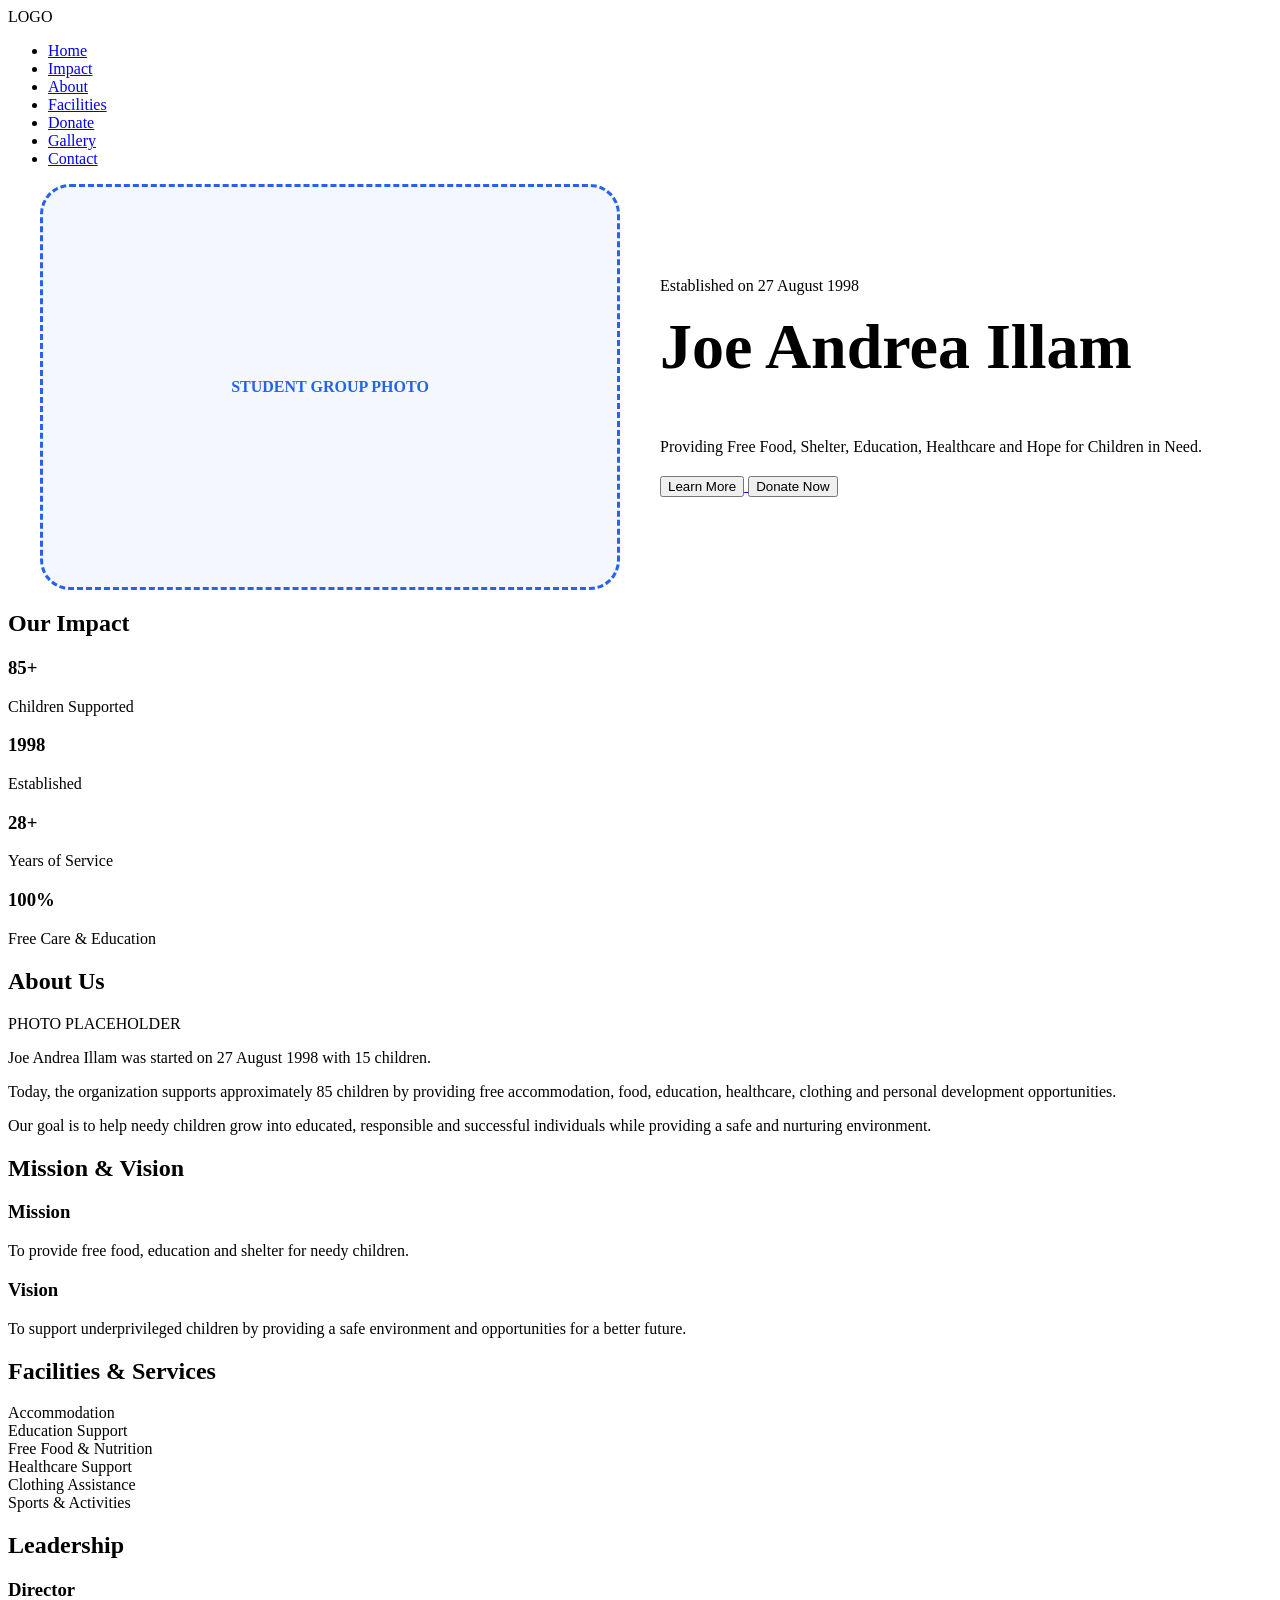
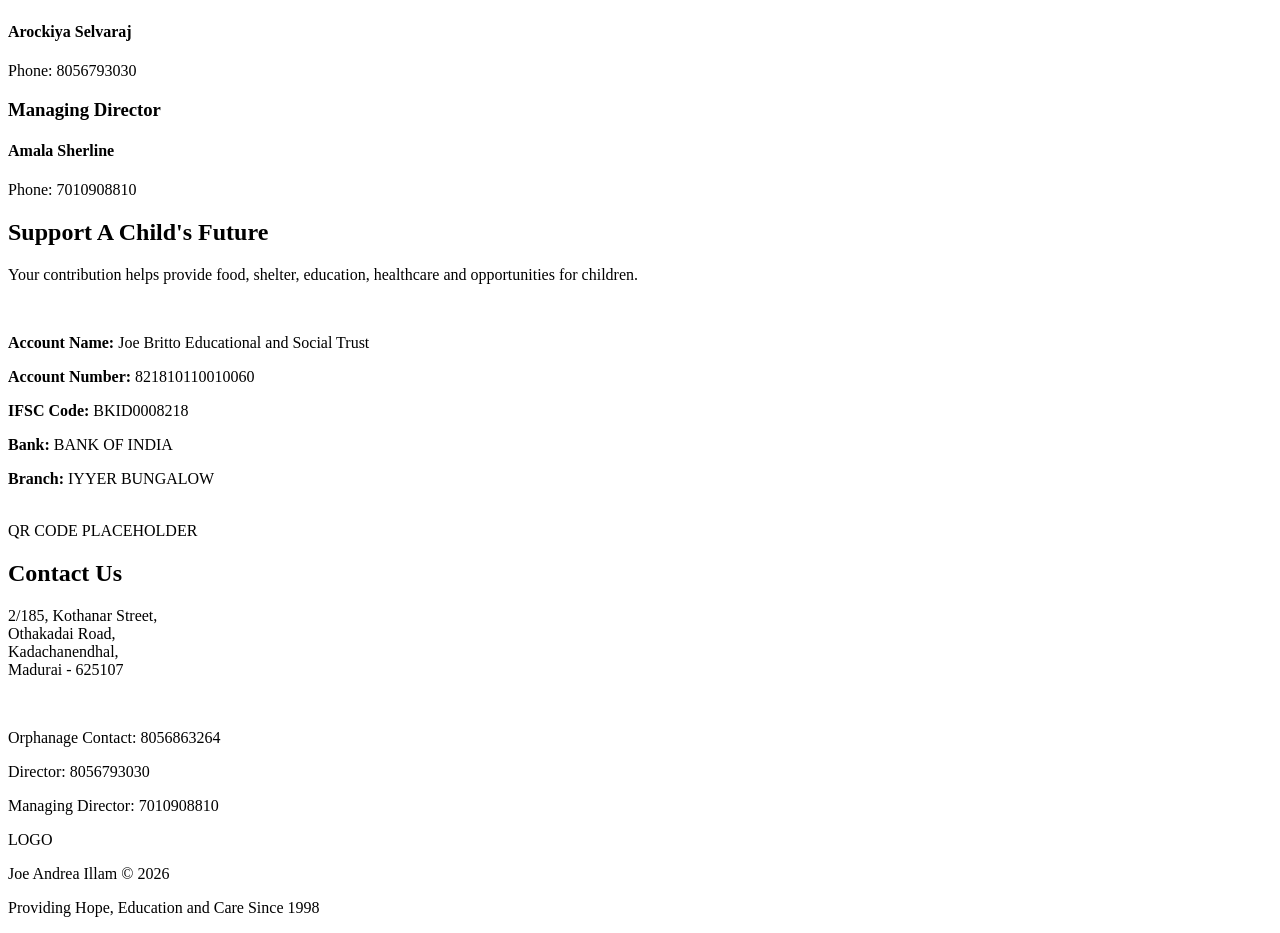
==== html_files/index.html @ fd507e25 "Rename index.html to html_files/index.html" ====
<!DOCTYPE html>
<html lang="en">
<head>
    <meta charset="UTF-8">
    <meta name="viewport" content="width=device-width, initial-scale=1.0">
    <title>Joe Andrea Illam | Providing Hope Since 1998</title>
    <meta name="description" content="Joe Andrea Illam provides free food, shelter, education, healthcare, and support for children in need since 1998.">
    <link rel="stylesheet" href="style.css">
</head>
<body>

    <nav class="navbar">
        <div class="logo-box">
            LOGO
        </div>
        <ul class="nav-links">
            <li><a href="#home">Home</a></li>
            <li><a href="#impact">Impact</a></li>
            <li><a href="#about">About</a></li>
            <li><a href="#facilities">Facilities</a></li>
            <li><a href="#donate">Donate</a></li>
            <li><a href="pages/gallery.html">Gallery</a></li>
            <li><a href="#contact">Contact</a></li>
        </ul>
    </nav>

    <section id="home" class="hero">
        <div class="hero-glow"></div>
        
        <div class="hero-grid" style="display: grid; grid-template-columns: repeat(auto-fit, minmax(320px, 1fr)); gap: 40px; width: 100%; align-items: center; max-width: 1200px; margin: 0 auto; text-align: left;">
            
            <div class="hero-image">
                <div class="image-placeholder" style="min-height: 400px; border: 3px dashed #2563eb; border-radius: 30px; background: rgba(37,99,235,0.05); display: flex; justify-content: center; align-items: center; color: #2563eb; font-weight: 700;">
                    STUDENT GROUP PHOTO
                </div>
            </div>

            <div class="hero-content" style="transform: none;">
                <span class="hero-tag">
                    Established on 27 August 1998
                </span>
                <h1 style="font-size: 4rem; margin-top: 15px;">Joe Andrea Illam</h1>
                <p style="margin: 20px 0; max-width: 100%;">
                    Providing Free Food, Shelter, Education, Healthcare and Hope for Children in Need.
                </p>
                <div class="hero-buttons" style="justify-content: flex-start;">
                    <a href="#about">
                        <button class="hero-btn">Learn More</button>
                    </a>
                    <a href="#donate">
                        <button class="hero-btn secondary-btn">Donate Now</button>
                    </a>
                </div>
            </div>

        </div>
    </section>

    <section id="impact" class="stats-section">
        <h2 class="section-title">Our Impact</h2>
        <div class="stats-container">
            <div class="stat-card">
                <h3>85+</h3>
                <p>Children Supported</p>
            </div>
            <div class="stat-card">
                <h3>1998</h3>
                <p>Established</p>
            </div>
            <div class="stat-card">
                <h3>28+</h3>
                <p>Years of Service</p>
            </div>
            <div class="stat-card">
                <h3>100%</h3>
                <p>Free Care & Education</p>
            </div>
        </div>
    </section>

    <section id="about" class="about-section">
        <h2 class="section-title">About Us</h2>
        <div class="about-container">
            <div class="image-placeholder">
                PHOTO PLACEHOLDER
            </div>
            <div class="about-content">
                <p>Joe Andrea Illam was started on 27 August 1998 with 15 children.</p>
                <p>Today, the organization supports approximately 85 children by providing free accommodation, food, education, healthcare, clothing and personal development opportunities.</p>
                <p>Our goal is to help needy children grow into educated, responsible and successful individuals while providing a safe and nurturing environment.</p>
            </div>
        </div>
    </section>

    <section class="mission-section">
        <h2 class="section-title">Mission & Vision</h2>
        <div class="mission-grid">
            <div class="glass-card">
                <h3>Mission</h3>
                <p>To provide free food, education and shelter for needy children.</p>
            </div>
            <div class="glass-card">
                <h3>Vision</h3>
                <p>To support underprivileged children by providing a safe environment and opportunities for a better future.</p>
            </div>
        </div>
    </section>

    <section id="facilities" class="facilities-section">
        <h2 class="section-title">Facilities & Services</h2>
        <div class="facility-grid">
            <div class="facility-card">Accommodation</div>
            <div class="facility-card">Education Support</div>
            <div class="facility-card">Free Food & Nutrition</div>
            <div class="facility-card">Healthcare Support</div>
            <div class="facility-card">Clothing Assistance</div>
            <div class="facility-card">Sports & Activities</div>
        </div>
    </section>

    <section class="leadership-section">
        <h2 class="section-title">Leadership</h2>
        <div class="leadership-grid">
            <div class="leader-card">
                <h3>Director</h3>
                <h4>Arockiya Selvaraj</h4>
                <p>Phone: 8056793030</p>
            </div>
            <div class="leader-card">
                <h3>Managing Director</h3>
                <h4>Amala Sherline</h4>
                <p>Phone: 7010908810</p>
            </div>
        </div>
    </section>

    <section id="donate" class="donation-section">
        <h2 class="section-title">Support A Child's Future</h2>
        <div class="donation-card">
            <p>Your contribution helps provide food, shelter, education, healthcare and opportunities for children.</p>
            <br>
            <p><strong>Account Name:</strong> Joe Britto Educational and Social Trust</p>
            <p><strong>Account Number:</strong> 821810110010060</p>
            <p><strong>IFSC Code:</strong> BKID0008218</p>
            <p><strong>Bank:</strong> BANK OF INDIA</p>
            <p><strong>Branch:</strong> IYYER BUNGALOW</p>
            <br>
            <div class="image-placeholder">
                QR CODE PLACEHOLDER
            </div>
        </div>
    </section>

    <section id="contact" class="contact-section">
        <h2 class="section-title">Contact Us</h2>
        <div class="contact-card">
            <p>
                2/185, Kothanar Street,<br>
                Othakadai Road,<br>
                Kadachanendhal,<br>
                Madurai - 625107
            </p>
            <br>
            <p>Orphanage Contact: 8056863264</p>
            <p>Director: 8056793030</p>
            <p>Managing Director: 7010908810</p>
        </div>
    </section>

    <footer class="footer">
        <div class="footer-logo">
            LOGO
        </div>
        <p>Joe Andrea Illam © 2026</p>
        <p>Providing Hope, Education and Care Since 1998</p>
    </footer>

    <script src="script.js"></script>
</body>
</html>
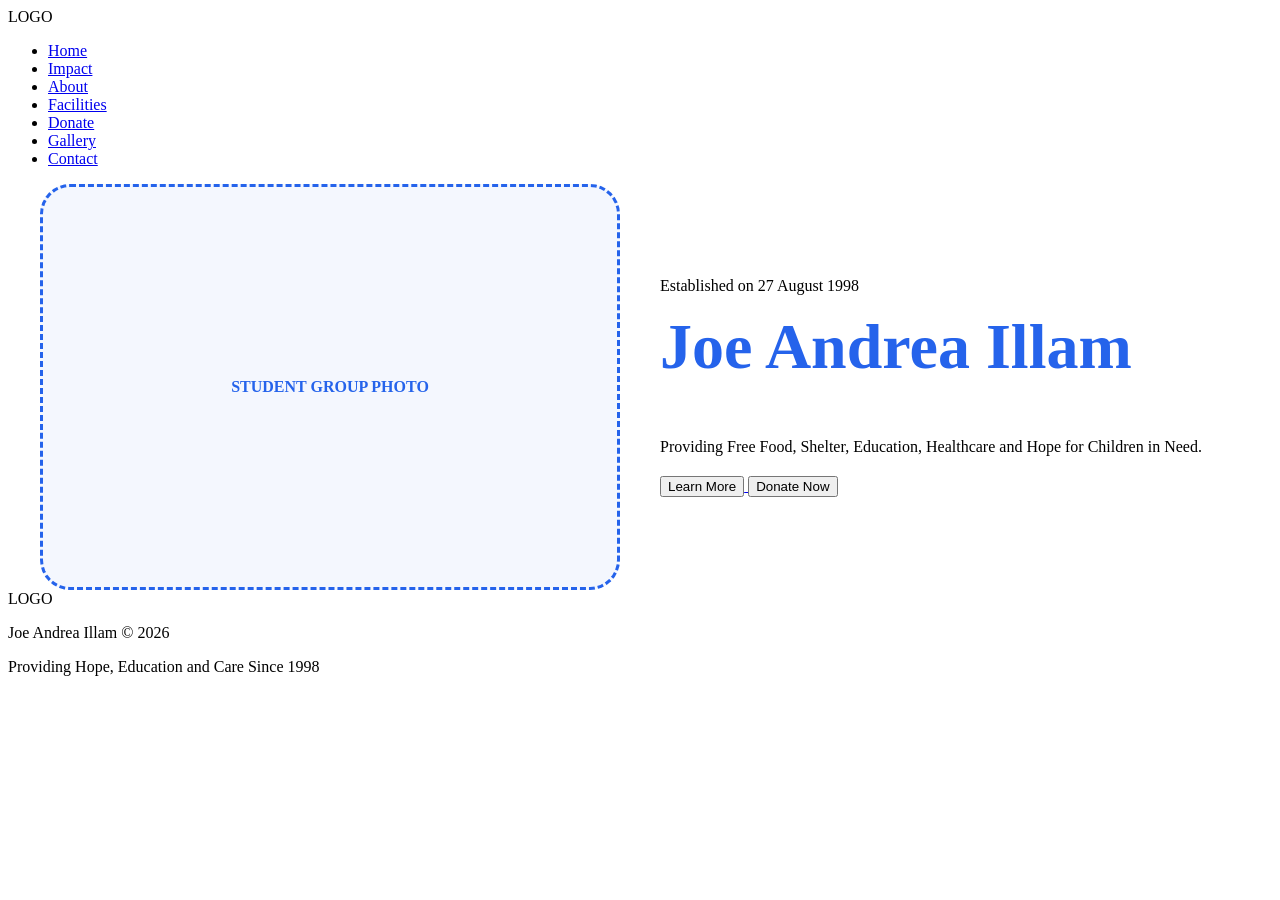
==== commit e4bb74a8: "Update index.html" ====
--- a/html_files/index.html
+++ b/html_files/index.html
@@ -14,13 +14,13 @@
             LOGO
         </div>
         <ul class="nav-links">
-            <li><a href="#home">Home</a></li>
-            <li><a href="#impact">Impact</a></li>
-            <li><a href="#about">About</a></li>
-            <li><a href="#facilities">Facilities</a></li>
-            <li><a href="#donate">Donate</a></li>
+            <li><a href="index.html">Home</a></li>
+            <li><a href="html_files/impact.html">Impact</a></li>
+            <li><a href="html_files/about.html">About</a></li>
+            <li><a href="html_files/facilities.html">Facilities</a></li>
+            <li><a href="html_files/donate.html">Donate</a></li>
             <li><a href="pages/gallery.html">Gallery</a></li>
-            <li><a href="#contact">Contact</a></li>
+            <li><a href="html_files/contact.html">Contact</a></li>
         </ul>
     </nav>
 
@@ -39,131 +39,20 @@
                 <span class="hero-tag">
                     Established on 27 August 1998
                 </span>
-                <h1 style="font-size: 4rem; margin-top: 15px;">Joe Andrea Illam</h1>
+                <h1 style="font-size: 4rem; margin-top: 15px; color: #2563eb;">Joe Andrea Illam</h1>
                 <p style="margin: 20px 0; max-width: 100%;">
                     Providing Free Food, Shelter, Education, Healthcare and Hope for Children in Need.
                 </p>
                 <div class="hero-buttons" style="justify-content: flex-start;">
-                    <a href="#about">
+                    <a href="html_files/about.html">
                         <button class="hero-btn">Learn More</button>
                     </a>
-                    <a href="#donate">
+                    <a href="html_files/donate.html">
                         <button class="hero-btn secondary-btn">Donate Now</button>
                     </a>
                 </div>
             </div>
 
-        </div>
-    </section>
-
-    <section id="impact" class="stats-section">
-        <h2 class="section-title">Our Impact</h2>
-        <div class="stats-container">
-            <div class="stat-card">
-                <h3>85+</h3>
-                <p>Children Supported</p>
-            </div>
-            <div class="stat-card">
-                <h3>1998</h3>
-                <p>Established</p>
-            </div>
-            <div class="stat-card">
-                <h3>28+</h3>
-                <p>Years of Service</p>
-            </div>
-            <div class="stat-card">
-                <h3>100%</h3>
-                <p>Free Care & Education</p>
-            </div>
-        </div>
-    </section>
-
-    <section id="about" class="about-section">
-        <h2 class="section-title">About Us</h2>
-        <div class="about-container">
-            <div class="image-placeholder">
-                PHOTO PLACEHOLDER
-            </div>
-            <div class="about-content">
-                <p>Joe Andrea Illam was started on 27 August 1998 with 15 children.</p>
-                <p>Today, the organization supports approximately 85 children by providing free accommodation, food, education, healthcare, clothing and personal development opportunities.</p>
-                <p>Our goal is to help needy children grow into educated, responsible and successful individuals while providing a safe and nurturing environment.</p>
-            </div>
-        </div>
-    </section>
-
-    <section class="mission-section">
-        <h2 class="section-title">Mission & Vision</h2>
-        <div class="mission-grid">
-            <div class="glass-card">
-                <h3>Mission</h3>
-                <p>To provide free food, education and shelter for needy children.</p>
-            </div>
-            <div class="glass-card">
-                <h3>Vision</h3>
-                <p>To support underprivileged children by providing a safe environment and opportunities for a better future.</p>
-            </div>
-        </div>
-    </section>
-
-    <section id="facilities" class="facilities-section">
-        <h2 class="section-title">Facilities & Services</h2>
-        <div class="facility-grid">
-            <div class="facility-card">Accommodation</div>
-            <div class="facility-card">Education Support</div>
-            <div class="facility-card">Free Food & Nutrition</div>
-            <div class="facility-card">Healthcare Support</div>
-            <div class="facility-card">Clothing Assistance</div>
-            <div class="facility-card">Sports & Activities</div>
-        </div>
-    </section>
-
-    <section class="leadership-section">
-        <h2 class="section-title">Leadership</h2>
-        <div class="leadership-grid">
-            <div class="leader-card">
-                <h3>Director</h3>
-                <h4>Arockiya Selvaraj</h4>
-                <p>Phone: 8056793030</p>
-            </div>
-            <div class="leader-card">
-                <h3>Managing Director</h3>
-                <h4>Amala Sherline</h4>
-                <p>Phone: 7010908810</p>
-            </div>
-        </div>
-    </section>
-
-    <section id="donate" class="donation-section">
-        <h2 class="section-title">Support A Child's Future</h2>
-        <div class="donation-card">
-            <p>Your contribution helps provide food, shelter, education, healthcare and opportunities for children.</p>
-            <br>
-            <p><strong>Account Name:</strong> Joe Britto Educational and Social Trust</p>
-            <p><strong>Account Number:</strong> 821810110010060</p>
-            <p><strong>IFSC Code:</strong> BKID0008218</p>
-            <p><strong>Bank:</strong> BANK OF INDIA</p>
-            <p><strong>Branch:</strong> IYYER BUNGALOW</p>
-            <br>
-            <div class="image-placeholder">
-                QR CODE PLACEHOLDER
-            </div>
-        </div>
-    </section>
-
-    <section id="contact" class="contact-section">
-        <h2 class="section-title">Contact Us</h2>
-        <div class="contact-card">
-            <p>
-                2/185, Kothanar Street,<br>
-                Othakadai Road,<br>
-                Kadachanendhal,<br>
-                Madurai - 625107
-            </p>
-            <br>
-            <p>Orphanage Contact: 8056863264</p>
-            <p>Director: 8056793030</p>
-            <p>Managing Director: 7010908810</p>
         </div>
     </section>
 
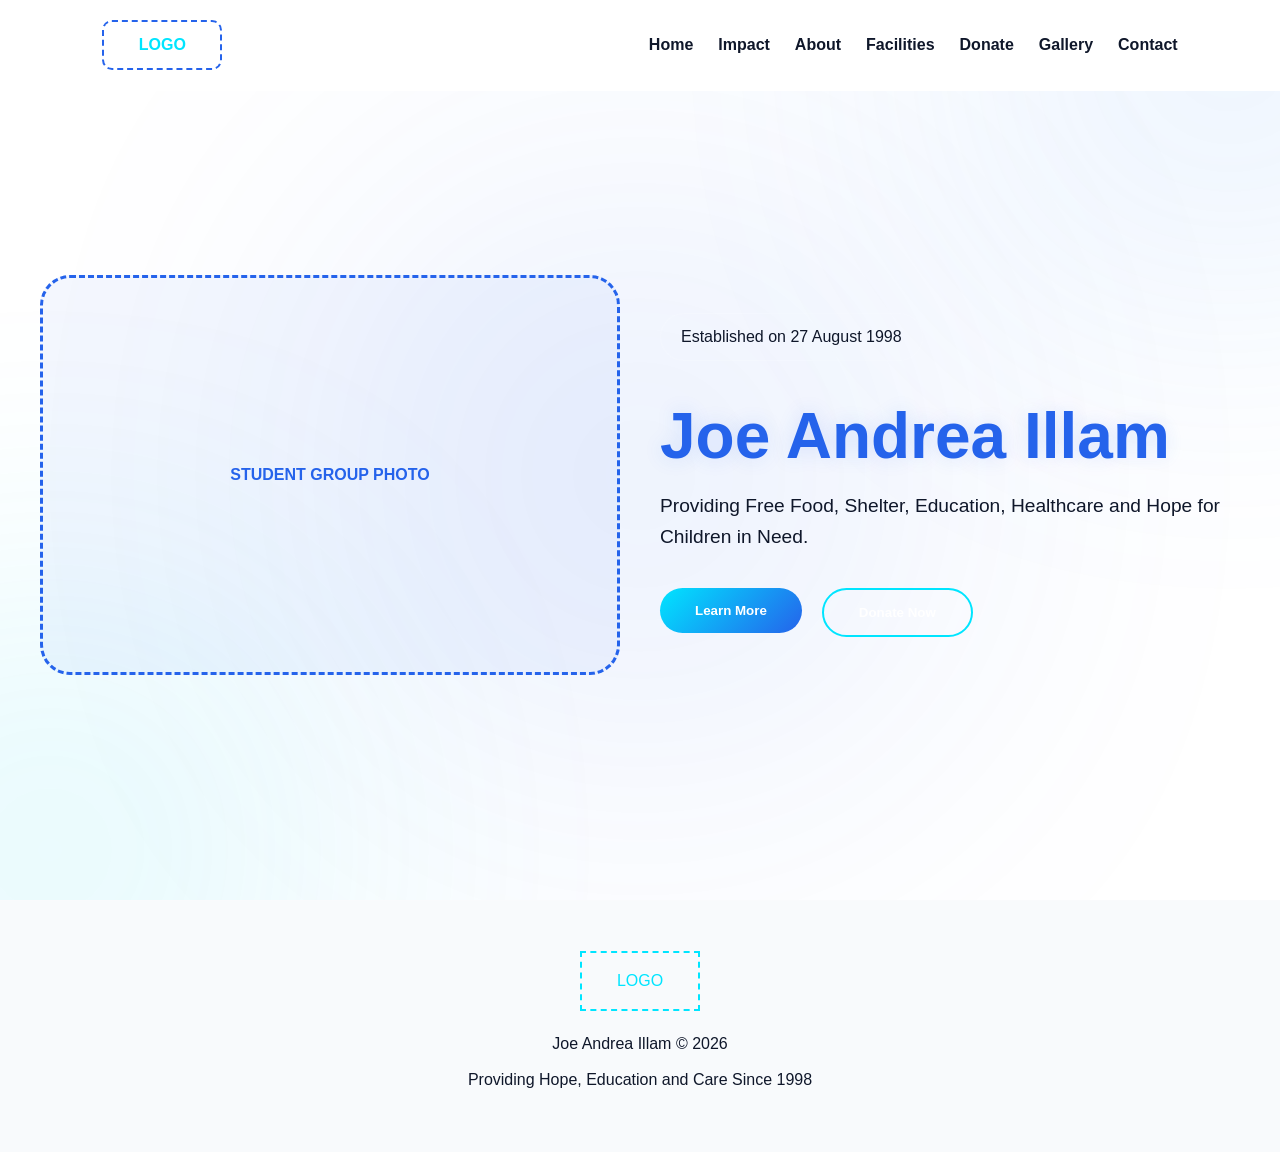
==== commit 9c44c643: "Update index.html" ====
--- a/html_files/index.html
+++ b/html_files/index.html
@@ -5,7 +5,7 @@
     <meta name="viewport" content="width=device-width, initial-scale=1.0">
     <title>Joe Andrea Illam | Providing Hope Since 1998</title>
     <meta name="description" content="Joe Andrea Illam provides free food, shelter, education, healthcare, and support for children in need since 1998.">
-    <link rel="stylesheet" href="style.css">
+    <link rel="stylesheet" href="../style.css">
 </head>
 <body>
 
@@ -15,12 +15,12 @@
         </div>
         <ul class="nav-links">
             <li><a href="index.html">Home</a></li>
-            <li><a href="html_files/impact.html">Impact</a></li>
-            <li><a href="html_files/about.html">About</a></li>
-            <li><a href="html_files/facilities.html">Facilities</a></li>
-            <li><a href="html_files/donate.html">Donate</a></li>
-            <li><a href="pages/gallery.html">Gallery</a></li>
-            <li><a href="html_files/contact.html">Contact</a></li>
+            <li><a href="impact.html">Impact</a></li>
+            <li><a href="about.html">About</a></li>
+            <li><a href="facilities.html">Facilities</a></li>
+            <li><a href="donate.html">Donate</a></li>
+            <li><a href="../pages/gallery.html">Gallery</a></li>
+            <li><a href="contact.html">Contact</a></li>
         </ul>
     </nav>
 
@@ -44,10 +44,10 @@
                     Providing Free Food, Shelter, Education, Healthcare and Hope for Children in Need.
                 </p>
                 <div class="hero-buttons" style="justify-content: flex-start;">
-                    <a href="html_files/about.html">
+                    <a href="about.html">
                         <button class="hero-btn">Learn More</button>
                     </a>
-                    <a href="html_files/donate.html">
+                    <a href="donate.html">
                         <button class="hero-btn secondary-btn">Donate Now</button>
                     </a>
                 </div>
@@ -64,6 +64,6 @@
         <p>Providing Hope, Education and Care Since 1998</p>
     </footer>
 
-    <script src="script.js"></script>
+    <script src="../script.js"></script>
 </body>
 </html>
--- a/style.css
+++ b/style.css
@@ -0,0 +1,454 @@
+/* =====================================
+JOE ANDREA ILLAM - STYLE.CSS
+===================================== */
+
+* {
+    margin: 0;
+    padding: 0;
+    box-sizing: border-box;
+    scroll-behavior: smooth;
+}
+
+body {
+    background: #ffffff;
+    color: #0f172a;
+    font-family: Arial, Helvetica, sans-serif;
+    overflow-x: hidden;
+    line-height: 1.6;
+}
+
+/* Background Blobs */
+body::before {
+    content: "";
+    position: fixed;
+    top: -200px;
+    right: -200px;
+    width: 500px;
+    height: 500px;
+    background: #60a5fa;
+    opacity: 0.15;
+    border-radius: 50%;
+    filter: blur(150px);
+    z-index: -1;
+}
+
+body::after {
+    content: "";
+    position: fixed;
+    bottom: -200px;
+    left: -200px;
+    width: 500px;
+    height: 500px;
+    background: #22d3ee;
+    opacity: 0.15;
+    border-radius: 50%;
+    filter: blur(150px);
+    z-index: -1;
+}
+
+/* ==========================
+NAVBAR
+========================== */
+
+.navbar {
+    position: fixed;
+    top: 0;
+    left: 0;
+    width: 100%;
+    display: flex;
+    justify-content: space-between;
+    align-items: center;
+    padding: 20px 8%;
+    background: rgba(255, 255, 255, 0.95);
+    box-shadow: 0 4px 20px rgba(0, 0, 0, 0.05);
+    backdrop-filter: blur(15px);
+    z-index: 1000;
+    border-bottom: 1px solid rgba(255, 255, 255, 0.08);
+}
+
+.logo-box {
+    width: 120px;
+    height: 50px;
+    border: 2px dashed #2563eb;
+    display: flex;
+    align-items: center;
+    justify-content: center;
+    color: #00e5ff;
+    font-weight: bold;
+    border-radius: 10px;
+}
+
+.nav-links {
+    display: flex;
+    list-style: none;
+    gap: 25px;
+}
+
+.nav-links a {
+    text-decoration: none;
+    color: #0f172a;
+    font-weight: 600;
+    transition: .3s;
+}
+
+.nav-links a:hover {
+    color: #00e5ff;
+}
+
+/* ==========================
+HERO
+========================== */
+
+.hero {
+    min-height: 100vh;
+    display: flex;
+    align-items: center;
+    justify-content: center;
+    text-align: center;
+    position: relative;
+    overflow: hidden;
+    padding: 70px 20px 20px 20px;
+}
+
+.hero-glow {
+    position: absolute;
+    width: 500px;
+    height: 500px;
+    background: #2563eb;
+    opacity: .15;
+    border-radius: 50%;
+    filter: blur(180px);
+    animation: floatGlow 8s ease-in-out infinite;
+}
+
+.hero-image-placeholder {
+    position: absolute;
+    left: 50px;
+    top: 200px;
+    width: 550px;
+    height: 400px;
+    border: 3px dashed #2563eb;
+    border-radius: 30px;
+    background: rgba(37, 99, 235, 0.05);
+    display: flex;
+    justify-content: center;
+    align-items: center;
+    color: #2563eb;
+    font-weight: 700;
+}
+
+@keyframes floatGlow {
+    0% { transform: translate(-120px, -50px); }
+    50% { transform: translate(120px, 50px); }
+    100% { transform: translate(-120px, -50px); }
+}
+
+.hero-content {
+    max-width: 900px;
+    position: relative;
+    z-index: 5;
+    transform: translateY(-80px);
+}
+
+.hero-tag {
+    display: inline-block;
+    padding: 10px 20px;
+    background: rgba(255, 255, 255, 0.05);
+    border: 1px solid rgba(255, 255, 255, 0.1);
+    border-radius: 50px;
+    margin-bottom: 25px;
+}
+
+.hero-content h1 {
+    font-size: 5.5rem;
+    font-weight: 800;
+    color: #2563eb;
+    line-height: 1.1;
+    margin-bottom: 20px;
+    text-shadow: 0 0 20px rgba(37, 99, 235, 0.15);
+}
+
+.hero-content p {
+    font-size: 1.2rem;
+    max-width: 750px;
+    margin: auto;
+}
+
+.hero-buttons {
+    margin-top: 35px;
+    display: flex;
+    justify-content: center;
+    gap: 20px;
+}
+
+.hero-btn {
+    padding: 15px 35px;
+    border: none;
+    border-radius: 50px;
+    cursor: pointer;
+    font-weight: bold;
+    color: white;
+    background: linear-gradient(135deg, #00e5ff, #2563eb);
+    transition: .4s;
+}
+
+.hero-btn:hover {
+    transform: translateY(-6px);
+    box-shadow: 0 0 30px rgba(0, 229, 255, 0.4);
+}
+
+.secondary-btn {
+    background: transparent;
+    border: 2px solid #00e5ff;
+}
+
+/* ==========================
+GLOBAL SECTIONS
+========================== */
+
+section {
+    padding: 100px 8%;
+}
+
+.section-title {
+    text-align: center;
+    font-size: 3rem;
+    color: #2563eb;
+    margin-bottom: 60px;
+}
+
+/* ==========================
+IMPACT (STATS)
+========================== */
+
+.stats-container {
+    display: grid;
+    grid-template-columns: repeat(auto-fit, minmax(220px, 1fr));
+    gap: 30px;
+}
+
+.stat-card {
+    background: #ffffff;
+    border: 1px solid rgba(37, 99, 235, 0.12);
+    box-shadow: 0 10px 30px rgba(37, 99, 235, 0.08);
+    backdrop-filter: blur(20px);
+    border-radius: 25px;
+    text-align: center;
+    padding: 40px 20px;
+    transition: .4s;
+}
+
+.stat-card:hover {
+    transform: translateY(-10px);
+    box-shadow: 0 20px 40px rgba(37, 99, 235, 0.15);
+}
+
+.stat-card h3 {
+    font-size: 3rem;
+    color: #00e5ff;
+    margin-bottom: 10px;
+}
+
+/* ==========================
+ABOUT
+========================== */
+
+.about-container {
+    display: grid;
+    grid-template-columns: repeat(auto-fit, minmax(320px, 1fr));
+    gap: 40px;
+    align-items: center;
+}
+
+.image-placeholder {
+    min-height: 320px;
+    border: 2px dashed #00e5ff;
+    border-radius: 20px;
+    display: flex;
+    justify-content: center;
+    align-items: center;
+    color: #00e5ff;
+    background: rgba(255, 255, 255, 0.03);
+}
+
+.about-content {
+    background: #ffffff;
+    border: 1px solid rgba(37, 99, 235, 0.12);
+    box-shadow: 0 10px 30px rgba(37, 99, 235, 0.08);
+    padding: 35px;
+    border-radius: 20px;
+}
+
+.about-content p {
+    margin-bottom: 18px;
+}
+
+/* ==========================
+MISSION
+========================== */
+
+.mission-grid {
+    display: grid;
+    grid-template-columns: repeat(auto-fit, minmax(320px, 1fr));
+    gap: 30px;
+}
+
+.glass-card {
+    background: #ffffff;
+    border: 1px solid rgba(37, 99, 235, 0.12);
+    box-shadow: 0 10px 30px rgba(37, 99, 235, 0.08);
+    border-radius: 25px;
+    padding: 40px;
+    text-align: center;
+    transition: .4s;
+}
+
+.glass-card:hover {
+    transform: translateY(-10px);
+    box-shadow: 0 0 35px rgba(0, 229, 255, .2);
+}
+
+.glass-card h3 {
+    color: #00e5ff;
+    margin-bottom: 20px;
+}
+
+/* ==========================
+FACILITIES
+========================== */
+
+.facility-grid {
+    display: grid;
+    grid-template-columns: repeat(auto-fit, minmax(240px, 1fr));
+    gap: 25px;
+}
+
+.facility-card {
+    background: #ffffff;
+    border: 1px solid rgba(37, 99, 235, 0.12);
+    box-shadow: 0 10px 30px rgba(37, 99, 235, 0.08);
+    border-radius: 20px;
+    text-align: center;
+    padding: 35px;
+    font-weight: 600;
+    transition: .4s;
+}
+
+.facility-card:hover {
+    transform: translateY(-10px);
+    box-shadow: 0 0 35px rgba(0, 229, 255, .25);
+}
+
+/* ==========================
+LEADERSHIP
+========================== */
+
+.leadership-grid {
+    display: grid;
+    grid-template-columns: repeat(auto-fit, minmax(280px, 1fr));
+    gap: 30px;
+}
+
+.leader-card {
+    background: #ffffff;
+    border: 1px solid rgba(37, 99, 235, 0.12);
+    box-shadow: 0 10px 30px rgba(37, 99, 235, 0.08);
+    border-radius: 20px;
+    text-align: center;
+    padding: 40px;
+}
+
+.leader-card h3 {
+    color: #00e5ff;
+    margin-bottom: 10px;
+}
+
+.leader-card h4 {
+    margin-bottom: 15px;
+}
+
+/* ==========================
+DONATION
+========================== */
+
+.donation-card {
+    max-width: 850px;
+    margin: auto;
+    background: #ffffff;
+    border: 1px solid rgba(37, 99, 235, 0.12);
+    box-shadow: 0 10px 30px rgba(37, 99, 235, 0.08);
+    border-radius: 25px;
+    padding: 40px;
+}
+
+/* ==========================
+CONTACT
+========================== */
+
+.contact-card {
+    max-width: 850px;
+    margin: auto;
+    background: #ffffff;
+    border: 1px solid rgba(37, 99, 235, 0.12);
+    box-shadow: 0 10px 30px rgba(37, 99, 235, 0.08);
+    border-radius: 25px;
+    padding: 40px;
+    text-align: center;
+}
+
+/* ==========================
+FOOTER
+========================== */
+
+.footer {
+    padding: 50px 20px;
+    text-align: center;
+    background: #f8fafc;
+    color: #0f172a;
+    border-top: 1px solid rgba(255, 255, 255, 0.08);
+}
+
+.footer-logo {
+    width: 120px;
+    height: 60px;
+    border: 2px dashed #00e5ff;
+    margin: auto;
+    display: flex;
+    justify-content: center;
+    align-items: center;
+    color: #00e5ff;
+    margin-bottom: 20px;
+}
+
+.footer p {
+    margin-bottom: 10px;
+}
+
+/* ==========================
+MOBILE MEDIA QUERIES
+========================== */
+
+@media (max-width: 900px) {
+    .navbar {
+        flex-direction: column;
+        gap: 15px;
+    }
+
+    .nav-links {
+        flex-wrap: wrap;
+        justify-content: center;
+    }
+
+    .hero-content h1 {
+        font-size: 3rem;
+    }
+
+    .hero-buttons {
+        flex-direction: column;
+        align-items: center;
+    }
+
+    .section-title {
+        font-size: 2.2rem;
+    }
+}
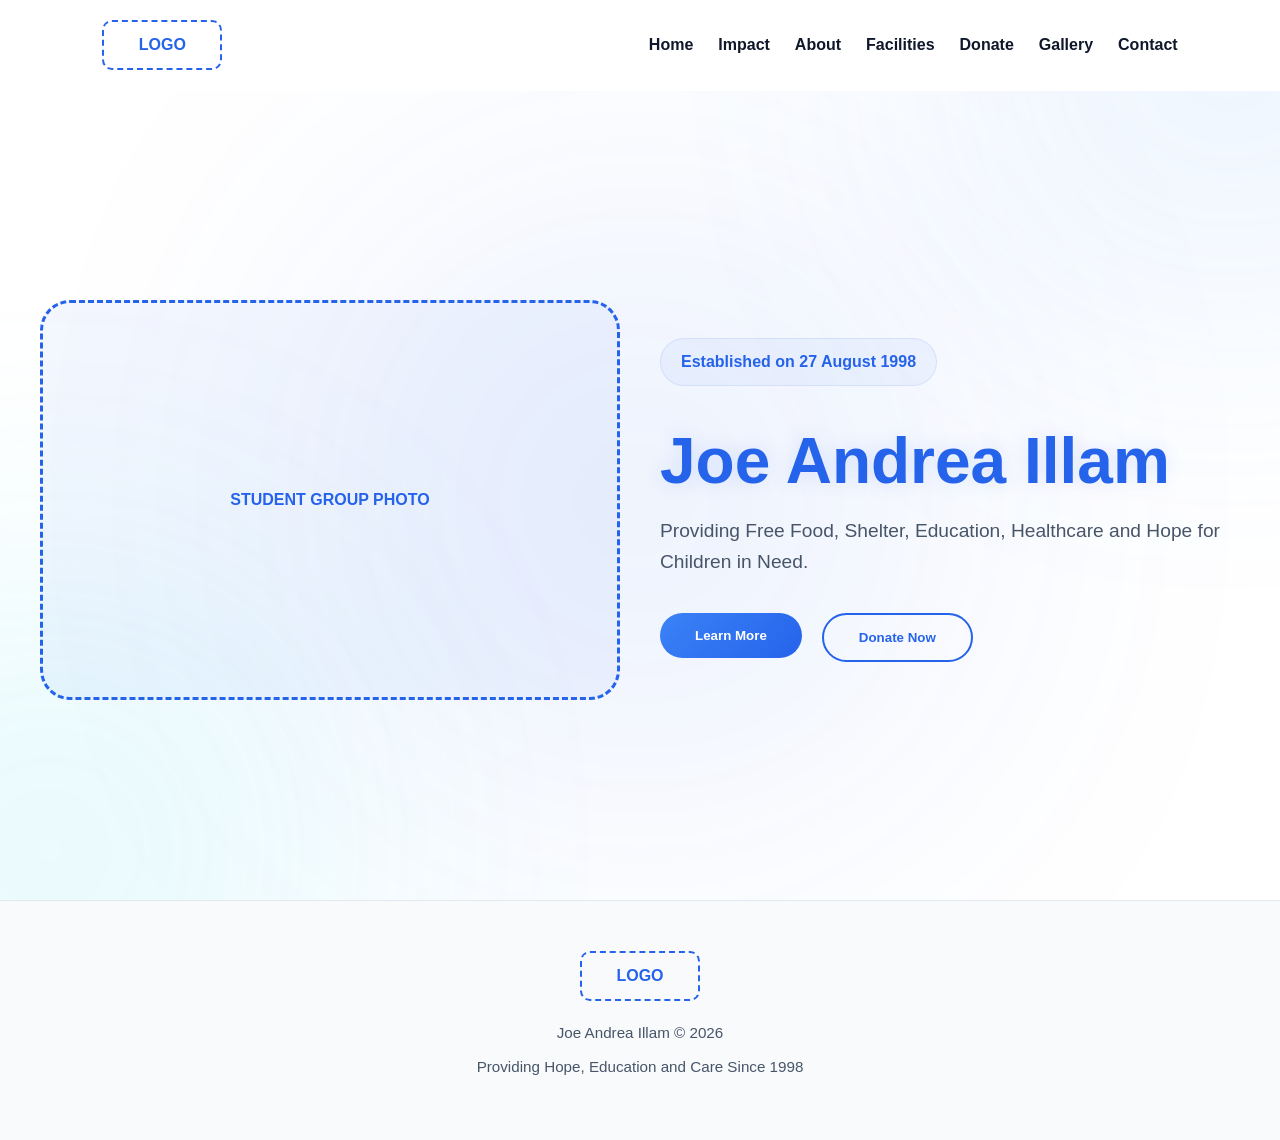
==== commit 436daf98: "Update index.html" ====
--- a/html_files/index.html
+++ b/html_files/index.html
@@ -9,20 +9,22 @@
 </head>
 <body>
 
-    <nav class="navbar">
-        <div class="logo-box">
-            LOGO
-        </div>
-        <ul class="nav-links">
-            <li><a href="index.html">Home</a></li>
-            <li><a href="impact.html">Impact</a></li>
-            <li><a href="about.html">About</a></li>
-            <li><a href="facilities.html">Facilities</a></li>
-            <li><a href="donate.html">Donate</a></li>
-            <li><a href="../pages/gallery.html">Gallery</a></li>
-            <li><a href="contact.html">Contact</a></li>
-        </ul>
-    </nav>
+    <!-- REPLACE THE NAVBAR IN YOUR MAIN INDEX.HTML WITH THIS -->
+<nav class="navbar">
+    <div class="logo-box">
+        LOGO
+    </div>
+    <ul class="nav-links">
+        <!-- These now point to your separate HTML files instead of hashtags -->
+        <li><a href="index.html">Home</a></li>
+        <li><a href="html_files/impact.html">Impact</a></li>
+        <li><a href="html_files/about.html">About</a></li>
+        <li><a href="html_files/facilities.html">Facilities</a></li>
+        <li><a href="html_files/donate.html">Donate</a></li>
+        <li><a href="pages/gallery.html">Gallery</a></li>
+        <li><a href="html_files/contact.html">Contact</a></li>
+    </ul>
+</nav>
 
     <section id="home" class="hero">
         <div class="hero-glow"></div>
--- a/style.css
+++ b/style.css
@@ -6,7 +6,7 @@
     margin: 0;
     padding: 0;
     box-sizing: border-box;
-    scroll-behavior: smooth;
+    /* Removed scroll-behavior: smooth to fix page jumping issue */
 }
 
 body {
@@ -73,7 +73,7 @@
     display: flex;
     align-items: center;
     justify-content: center;
-    color: #00e5ff;
+    color: #2563eb; /* Set to deep blue to match themes securely */
     font-weight: bold;
     border-radius: 10px;
 }
@@ -92,7 +92,7 @@
 }
 
 .nav-links a:hover {
-    color: #00e5ff;
+    color: #2563eb;
 }
 
 /* ==========================
@@ -107,7 +107,7 @@
     text-align: center;
     position: relative;
     overflow: hidden;
-    padding: 70px 20px 20px 20px;
+    padding: 140px 20px 40px 20px; /* Enhanced padding to handle top bar spacing safely */
 }
 
 .hero-glow {
@@ -121,22 +121,6 @@
     animation: floatGlow 8s ease-in-out infinite;
 }
 
-.hero-image-placeholder {
-    position: absolute;
-    left: 50px;
-    top: 200px;
-    width: 550px;
-    height: 400px;
-    border: 3px dashed #2563eb;
-    border-radius: 30px;
-    background: rgba(37, 99, 235, 0.05);
-    display: flex;
-    justify-content: center;
-    align-items: center;
-    color: #2563eb;
-    font-weight: 700;
-}
-
 @keyframes floatGlow {
     0% { transform: translate(-120px, -50px); }
     50% { transform: translate(120px, 50px); }
@@ -147,20 +131,21 @@
     max-width: 900px;
     position: relative;
     z-index: 5;
-    transform: translateY(-80px);
 }
 
 .hero-tag {
     display: inline-block;
     padding: 10px 20px;
-    background: rgba(255, 255, 255, 0.05);
-    border: 1px solid rgba(255, 255, 255, 0.1);
+    background: rgba(37, 99, 235, 0.05);
+    border: 1px solid rgba(37, 99, 235, 0.1);
     border-radius: 50px;
     margin-bottom: 25px;
+    color: #2563eb;
+    font-weight: 600;
 }
 
 .hero-content h1 {
-    font-size: 5.5rem;
+    font-size: 4.5rem;
     font-weight: 800;
     color: #2563eb;
     line-height: 1.1;
@@ -172,6 +157,7 @@
     font-size: 1.2rem;
     max-width: 750px;
     margin: auto;
+    color: #475569;
 }
 
 .hero-buttons {
@@ -188,18 +174,26 @@
     cursor: pointer;
     font-weight: bold;
     color: white;
-    background: linear-gradient(135deg, #00e5ff, #2563eb);
+    background: linear-gradient(135deg, #3b82f6, #2563eb);
     transition: .4s;
+    text-decoration: none;
+    display: inline-block;
 }
 
 .hero-btn:hover {
     transform: translateY(-6px);
-    box-shadow: 0 0 30px rgba(0, 229, 255, 0.4);
+    box-shadow: 0 10px 25px rgba(37, 99, 235, 0.3);
 }
 
 .secondary-btn {
-    background: transparent;
-    border: 2px solid #00e5ff;
+    background: transparent !important;
+    border: 2px solid #2563eb;
+    color: #2563eb;
+}
+
+.secondary-btn:hover {
+    background: #2563eb !important;
+    color: white;
 }
 
 /* ==========================
@@ -207,14 +201,15 @@
 ========================== */
 
 section {
-    padding: 100px 8%;
+    padding: 80px 8%;
 }
 
 .section-title {
     text-align: center;
     font-size: 3rem;
     color: #2563eb;
-    margin-bottom: 60px;
+    margin-bottom: 50px;
+    font-weight: 800;
 }
 
 /* ==========================
@@ -244,9 +239,14 @@
 }
 
 .stat-card h3 {
-    font-size: 3rem;
-    color: #00e5ff;
+    font-size: 3.5rem;
+    color: #2563eb;
     margin-bottom: 10px;
+}
+
+.stat-card p {
+    color: #475569;
+    font-weight: 600;
 }
 
 /* ==========================
@@ -258,17 +258,21 @@
     grid-template-columns: repeat(auto-fit, minmax(320px, 1fr));
     gap: 40px;
     align-items: center;
+    margin-bottom: 40px;
 }
 
 .image-placeholder {
     min-height: 320px;
-    border: 2px dashed #00e5ff;
+    border: 3px dashed #2563eb;
     border-radius: 20px;
     display: flex;
     justify-content: center;
     align-items: center;
-    color: #00e5ff;
-    background: rgba(255, 255, 255, 0.03);
+    color: #2563eb;
+    background: rgba(37, 99, 235, 0.02);
+    font-weight: 700;
+    padding: 20px;
+    text-align: center;
 }
 
 .about-content {
@@ -277,14 +281,22 @@
     box-shadow: 0 10px 30px rgba(37, 99, 235, 0.08);
     padding: 35px;
     border-radius: 20px;
+    color: #475569;
+}
+
+.about-content h3 {
+    color: #2563eb;
+    font-size: 1.8rem;
+    margin-bottom: 15px;
 }
 
 .about-content p {
     margin-bottom: 18px;
-}
-
-/* ==========================
-MISSION
+    line-height: 1.7;
+}
+
+/* ==========================
+MISSION / VOICES
 ========================== */
 
 .mission-grid {
@@ -299,18 +311,12 @@
     box-shadow: 0 10px 30px rgba(37, 99, 235, 0.08);
     border-radius: 25px;
     padding: 40px;
-    text-align: center;
     transition: .4s;
 }
 
 .glass-card:hover {
     transform: translateY(-10px);
-    box-shadow: 0 0 35px rgba(0, 229, 255, .2);
-}
-
-.glass-card h3 {
-    color: #00e5ff;
-    margin-bottom: 20px;
+    box-shadow: 0 15px 35px rgba(37, 99, 235, 0.15);
 }
 
 /* ==========================
@@ -332,47 +338,20 @@
     padding: 35px;
     font-weight: 600;
     transition: .4s;
+    color: #0f172a;
 }
 
 .facility-card:hover {
     transform: translateY(-10px);
-    box-shadow: 0 0 35px rgba(0, 229, 255, .25);
-}
-
-/* ==========================
-LEADERSHIP
-========================== */
-
-.leadership-grid {
-    display: grid;
-    grid-template-columns: repeat(auto-fit, minmax(280px, 1fr));
-    gap: 30px;
-}
-
-.leader-card {
-    background: #ffffff;
-    border: 1px solid rgba(37, 99, 235, 0.12);
-    box-shadow: 0 10px 30px rgba(37, 99, 235, 0.08);
-    border-radius: 20px;
-    text-align: center;
-    padding: 40px;
-}
-
-.leader-card h3 {
-    color: #00e5ff;
-    margin-bottom: 10px;
-}
-
-.leader-card h4 {
-    margin-bottom: 15px;
-}
-
-/* ==========================
-DONATION
-========================== */
-
-.donation-card {
-    max-width: 850px;
+    box-shadow: 0 15px 35px rgba(37, 99, 235, 0.15);
+}
+
+/* ==========================
+DONATION & CONTACT CARD
+========================== */
+
+.donation-card, .contact-card {
+    max-width: 950px;
     margin: auto;
     background: #ffffff;
     border: 1px solid rgba(37, 99, 235, 0.12);
@@ -382,21 +361,6 @@
 }
 
 /* ==========================
-CONTACT
-========================== */
-
-.contact-card {
-    max-width: 850px;
-    margin: auto;
-    background: #ffffff;
-    border: 1px solid rgba(37, 99, 235, 0.12);
-    box-shadow: 0 10px 30px rgba(37, 99, 235, 0.08);
-    border-radius: 25px;
-    padding: 40px;
-    text-align: center;
-}
-
-/* ==========================
 FOOTER
 ========================== */
 
@@ -404,24 +368,27 @@
     padding: 50px 20px;
     text-align: center;
     background: #f8fafc;
-    color: #0f172a;
-    border-top: 1px solid rgba(255, 255, 255, 0.08);
+    color: #475569;
+    border-top: 1px solid #e2e8f0;
 }
 
 .footer-logo {
     width: 120px;
-    height: 60px;
-    border: 2px dashed #00e5ff;
+    height: 50px;
+    border: 2px dashed #2563eb;
     margin: auto;
     display: flex;
     justify-content: center;
     align-items: center;
-    color: #00e5ff;
+    color: #2563eb;
     margin-bottom: 20px;
+    font-weight: 700;
+    border-radius: 10px;
 }
 
 .footer p {
     margin-bottom: 10px;
+    font-size: 0.95rem;
 }
 
 /* ==========================
@@ -432,23 +399,37 @@
     .navbar {
         flex-direction: column;
         gap: 15px;
+        padding: 15px 2%;
+        position: relative; /* Avoids overlay locking on small screen sizes */
     }
 
     .nav-links {
         flex-wrap: wrap;
         justify-content: center;
+        gap: 15px;
+    }
+
+    .hero {
+        padding-top: 40px;
+        min-height: auto;
     }
 
     .hero-content h1 {
-        font-size: 3rem;
+        font-size: 2.8rem;
     }
 
     .hero-buttons {
         flex-direction: column;
         align-items: center;
+        gap: 15px;
     }
 
     .section-title {
         font-size: 2.2rem;
-    }
-}
+        margin-bottom: 30px;
+    }
+    
+    section {
+        padding: 50px 5%;
+    }
+}
